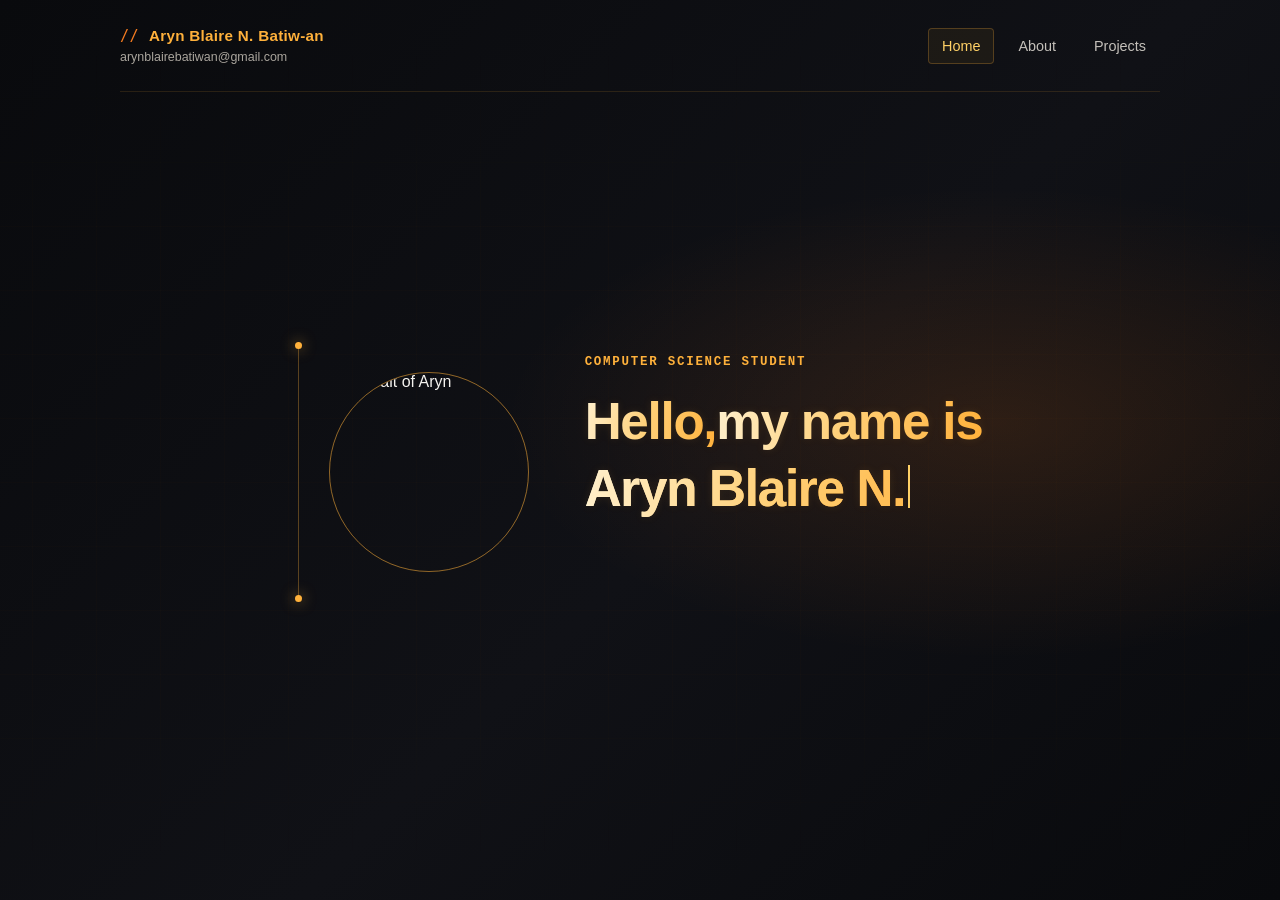
==== index.html @ 96254349 "Add files via upload" ====
<!DOCTYPE html>
<html lang="en">
<head>
  <meta charset="UTF-8">
  <meta name="viewport" content="width=device-width, initial-scale=1">
  <title>Aryn Blaire N. Batiw-an | Portfolio</title>

  <link rel="stylesheet" href="style.css">
</head>

<body>
  <div class="star-trail" aria-hidden="true"></div>

  <header>
    <div class="header__identity">
      <a class="header__name" href="index.html"><strong>Aryn Blaire N. Batiw-an</strong></a>
      <span class="header__email">arynblairebatiwan@gmail.com</span>
    </div>

    <nav aria-label="Main navigation">
      <a href="#home" data-page-link="home">Home</a>
      <a href="#about" data-page-link="about">About</a>
      <a href="projects.html">Projects</a>
    </nav>
  </header>

  <main>
    <section class="hero hero--home" id="home" aria-labelledby="hero-title">
      <img class="hero__portrait" src="images/profile.png" alt="Portrait of Aryn">
      <div class="hero__content">
        <p class="hero__eyebrow">Computer Science Student</p>
        <h1 id="hero-title" aria-label="Hello, my name is Aryn Blaire N. Batiw-an.">
          <span class="hero__hello" aria-hidden="true">Hello,</span><span class="hero__intro" aria-hidden="true"> my name is</span>
          <span id="hero-name" aria-hidden="true">Aryn Blaire N. Batiw-an.</span>
        </h1>
        <div class="hero__actions">
          <a class="hero__button" href="#about">About me <span aria-hidden="true">→</span></a>
          <a class="hero__email" href="https://mail.google.com/mail/?view=cm&amp;fs=1&amp;to=arynblairebatiwan@gmail.com" target="_blank" rel="noopener noreferrer" aria-label="Email me">
            <svg aria-hidden="true" viewBox="0 0 24 24" fill="none">
              <path d="M3.75 6.75h16.5v10.5H3.75z" />
              <path d="m4.5 7.5 7.5 6 7.5-6" />
            </svg>
            <span>Email me</span>
          </a>
        </div>
      </div>
    </section>

    <section class="hero hero--about" id="about" aria-labelledby="about-title" hidden>
      <h1 id="about-title" class="about__title">A little about me</h1>
      <p class="hero__description about__description">
        My journey into technology started at a young age, huddled over my mother’s old laptop.
        Long before I knew what a compiler was, I kept messing with the command line, blindly testing different commands I searched up on the internet
        out of pure curiosity.That childhood tinkering shaped my entire approach to computer science.
        Today, I bring that same relentless curiosity and self-taught resilience to my program.
      </p>
      <div class="about__details">
        <details class="about__card">
          <summary>My background</summary>
          <div class="about__content" popover="manual">
            <p>I am a first-year Computer Science student at the University of the Cordilleras, currently pursuing a Bachelor of Science in Computer Science. I was born and raised in Kapangan, Benguet, and now live in La Trinidad, Benguet.I am a part of the Kankanaey ethnic group, one of the Indigenous peoples collectively known as Igorot, originating from the Cordillera region of Northern Luzon.</p>
            <p>Outside academics, I have a strong interest in digital illustration and visual arts. I enjoy expressing ideas and storytelling through digital artwork, which has also influenced my appreciation for creativity and visual design.</p>
            <p>As I continue developing my knowledge in Computer Science, I aspire to explore opportunities where I can combine my technical and creative interests, particularly in areas such as game development, UI/UX design, and cloud computing.</p>
          </div>
        </details>
        <details class="about__card">
          <summary>My educational attainment</summary>
          <div class="about__content about__content--education" popover="manual">
            <div class="education-timeline" aria-label="Education history">
              <article class="education-timeline__entry">
                <img
                  class="education-timeline__logo"
                  src="images/secb-logo.png"
                  alt="Shekinah Educational Center of Benguet, Inc. logo"
                >
                <div class="education-timeline__details">
                  <h2>Shekinah Educational Center of Benguet, Inc.</h2>
                  <p>Elementary · 2014–2020</p>
                </div>
              </article>
              <article class="education-timeline__entry">
                <img
                  class="education-timeline__logo"
                  src="images/knhs-logo.png"
                  alt="Kapangan National High School logo"
                >
                <div class="education-timeline__details">
                  <h2>Kapangan National High School</h2>
                  <p>Junior High School · 2020–2024</p>
                </div>
              </article>
              <article class="education-timeline__entry">
                <img
                  class="education-timeline__logo"
                  src="images/benhss-logo.png"
                  alt="Benguet National High School logo"
                >
                <div class="education-timeline__details">
                  <h2>Benguet National High School</h2>
                  <p>Senior High School · 2024–2026</p>
                </div>
              </article>
              <article class="education-timeline__entry">
                <img
                  class="education-timeline__logo"
                  src="images/uc-logo-replacement.png"
                  alt="University of the Cordilleras logo"
                >
                <div class="education-timeline__details">
                  <h2>University of the Cordilleras</h2>
                  <p>Ongoing</p>
                </div>
              </article>
            </div>
          </div>
        </details>
        <details class="about__card">
          <summary>My goals</summary>
          <div class="about__content" popover="manual">
            <p>I aim to continuously develop my technical skills, broaden my understanding of Computer Science, and gain practical experience. I am eager to explore different career paths, particularly those that combine technology and creativity, while remaining open to new opportunities for learning and professional growth.</p>
          </div>
        </details>
      </div>
    </section>

    <nav class="page-navigation" aria-label="Previous and next pages">
      <a class="page-navigation__link" id="page-previous" href="#home" hidden>← Home</a>
      <a class="page-navigation__link" id="page-next" href="#about">Next: About →</a>
    </nav>
  </main>

  <script>
    const homeSection = document.querySelector("#home");
    const aboutSection = document.querySelector("#about");
    const pageLinks = document.querySelectorAll("[data-page-link]");
    const pageNavigation = document.querySelector(".page-navigation");
    const previousPageLink = document.querySelector("#page-previous");
    const nextPageLink = document.querySelector("#page-next");

    function showCurrentSection() {
      const showAbout = window.location.hash === "#about";
      homeSection.hidden = showAbout;
      aboutSection.hidden = !showAbout;
      document.body.classList.toggle("about-view", showAbout);
      pageNavigation.hidden = !showAbout;
      previousPageLink.hidden = !showAbout;
      nextPageLink.href = showAbout ? "projects.html" : "#about";
      nextPageLink.textContent = "Next →";

      pageLinks.forEach((link) => {
        if (link.dataset.pageLink === (showAbout ? "about" : "home")) {
          link.setAttribute("aria-current", "page");
        } else {
          link.removeAttribute("aria-current");
        }
      });
    }

    window.addEventListener("hashchange", showCurrentSection);
    showCurrentSection();

    const reducedMotion = window.matchMedia("(prefers-reduced-motion: reduce)");
    const finePointer = window.matchMedia("(pointer: fine)");
    const heroName = document.querySelector("#hero-name");

    if (!reducedMotion.matches && !homeSection.hidden) {
      const nameCharacters = Array.from(heroName.textContent);
      let characterIndex = 0;
      heroName.textContent = "";
      heroName.parentElement.classList.add("is-typing");
      const actions = document.querySelector(".hero__actions");
      actions.classList.add("is-pending");

      const typingTimer = window.setInterval(() => {
        heroName.textContent += nameCharacters[characterIndex];
        characterIndex += 1;

        if (characterIndex === nameCharacters.length) {
          window.clearInterval(typingTimer);
          heroName.parentElement.classList.remove("is-typing");
          window.setTimeout(() => actions.classList.remove("is-pending"), 250);
        }
      }, 75);
    }

    const aboutCards = [...document.querySelectorAll(".about__card")];
    let activeAboutCard = null;
    let hoveredAboutCard = null;
    let aboutCloseTimer = null;

    function clearAboutCloseTimer() {
      window.clearTimeout(aboutCloseTimer);
      aboutCloseTimer = null;
    }

    function closeAboutCard(card = activeAboutCard) {
      if (!card) {
        return;
      }

      const content = card.querySelector("[popover]");
      if (content.matches(":popover-open")) {
        content.hidePopover();
      }
      card.open = false;

      if (activeAboutCard === card) {
        activeAboutCard = null;
      }
    }

    function openAboutCard(card) {
      clearAboutCloseTimer();
      if (activeAboutCard && activeAboutCard !== card) {
        closeAboutCard(activeAboutCard);
      }

      activeAboutCard = card;
      card.open = true;
      const content = card.querySelector("[popover]");
      if (!content.matches(":popover-open")) {
        content.showPopover();
      }
    }

    function scheduleAboutClose(card, delay) {
      clearAboutCloseTimer();
      aboutCloseTimer = window.setTimeout(() => closeAboutCard(card), delay);
    }

    aboutCards.forEach((card) => {
      const summary = card.querySelector("summary");
      const content = card.querySelector("[popover]");

      summary.addEventListener("click", (event) => {
        event.preventDefault();
        if (card.open && hoveredAboutCard !== card) {
          closeAboutCard(card);
        } else {
          openAboutCard(card);
        }
      });

      summary.addEventListener("pointerenter", (event) => {
        if (event.pointerType !== "touch" && finePointer.matches) {
          hoveredAboutCard = card;
          openAboutCard(card);
        }
      });

      summary.addEventListener("pointerleave", (event) => {
        if (event.pointerType !== "touch" && card.open) {
          if (hoveredAboutCard === card) {
            hoveredAboutCard = null;
          }
          scheduleAboutClose(card, 400);
        }
      });

      content.addEventListener("pointerenter", clearAboutCloseTimer);
      content.addEventListener("pointerleave", (event) => {
        if (event.pointerType !== "touch") {
          scheduleAboutClose(card, 80);
        }
      });
    });

    document.addEventListener("pointerdown", (event) => {
      if (activeAboutCard && !activeAboutCard.contains(event.target) &&
          !activeAboutCard.querySelector("[popover]").contains(event.target)) {
        closeAboutCard();
      }
    });

    window.addEventListener("keydown", (event) => {
      if (event.key === "Escape") {
        closeAboutCard();
      }
    });
    const starTrail = document.querySelector(".star-trail");
    let lastStarTime = 0;

    function addCursorStar(event) {
      if (reducedMotion.matches || !finePointer.matches || event.pointerType === "touch") {
        return;
      }

      const now = performance.now();
      if (now - lastStarTime < 45) {
        return;
      }
      lastStarTime = now;

      const star = document.createElement("span");
      star.className = "cursor-star";
      star.style.left = `${event.clientX}px`;
      star.style.top = `${event.clientY}px`;
      star.style.setProperty("--star-size", `${4 + Math.random() * 6}px`);
      star.style.setProperty("--star-drift", `${Math.random() * 32 - 16}px`);
      star.style.setProperty("--star-duration", `${500 + Math.random() * 400}ms`);
      star.style.setProperty("--star-hue", Math.random() > 0.5 ? "#ffd166" : "#ff9a2f");
      starTrail.append(star);
      star.addEventListener("animationend", () => star.remove(), { once: true });

      if (starTrail.childElementCount > 24) {
        starTrail.firstElementChild.remove();
      }
    }

    window.addEventListener("pointermove", addCursorStar, { passive: true });
  </script>
</body>
</html>
---- style.css ----
* {
  box-sizing: border-box;
}

[hidden] {
  display: none !important;
}

body {
  position: relative;
  margin: 0;
  min-height: 100vh;
  min-height: 100svh;
  overflow-x: hidden;
  font-family: "Segoe UI", Arial, sans-serif;
  color: #f5f3ef;
  background:
    radial-gradient(ellipse at 78% 47%, rgb(255 126 25 / 13%), transparent 35%),
    linear-gradient(135deg, #090a0d 0%, #101116 55%, #090a0d 100%);
}

body::before {
  position: fixed;
  z-index: 0;
  pointer-events: none;
  content: "";
  inset: 0;
  opacity: 0.22;
  background-image:
    linear-gradient(rgb(255 177 59 / 7%) 1px, transparent 1px),
    linear-gradient(90deg, rgb(255 177 59 / 7%) 1px, transparent 1px);
  background-position: center center;
  background-size: 64px 64px;
  mask-image: linear-gradient(to bottom, transparent, black 25%, black 78%, transparent);
}

.star-trail {
  position: fixed;
  z-index: 0;
  overflow: hidden;
  pointer-events: none;
  inset: 0;
}

.cursor-star {
  position: absolute;
  width: var(--star-size);
  height: var(--star-size);
  background: var(--star-hue);
  clip-path: polygon(50% 0, 62% 38%, 100% 50%, 62% 62%, 50% 100%, 38% 62%, 0 50%, 38% 38%);
  filter: drop-shadow(0 0 5px var(--star-hue));
  animation: cursor-star-drift var(--star-duration) ease-out forwards;
}

@keyframes cursor-star-drift {
  from {
    opacity: 0.95;
    transform: translate(-50%, -50%) scale(1);
  }

  to {
    opacity: 0;
    transform: translate(calc(-50% + var(--star-drift)), calc(-50% - 24px)) scale(0.15) rotate(45deg);
  }
}

header,
main {
  position: relative;
  z-index: 1;
  width: min(1040px, 88%);
  margin: auto;
}

header {
  display: flex;
  justify-content: space-between;
  align-items: center;
  padding: 27px 0;
  border-bottom: 1px solid rgb(255 177 59 / 13%);
  animation: header-enter 500ms ease-out both;
}

@keyframes header-enter {
  from {
    opacity: 0;
    transform: translateY(-10px);
  }

  to {
    opacity: 1;
    transform: translateY(0);
  }
}

.header__identity {
  display: flex;
  flex-direction: column;
  align-items: flex-start;
  gap: 5px;
}

.header__name {
  font-size: 0.95rem;
  letter-spacing: 0.02em;
  text-decoration: none;
}

.header__name::before {
  margin-right: 10px;
  color: #f47b20;
  content: "//";
  font-family: Consolas, monospace;
}

.header__name strong {
  color: #ffb13b;
}

.header__email {
  color: #aaa59d;
  font-size: 0.78rem;
}

nav {
  display: flex;
  gap: 10px;
}

a {
  color: inherit;
}

nav a {
  padding: 9px 13px;
  border: 1px solid transparent;
  border-radius: 4px;
  color: #c4c0ba;
  font-size: 0.9rem;
  text-decoration: none;
  transition: color 160ms ease, border-color 160ms ease, background 160ms ease;
}

nav a:hover,
nav a:focus-visible {
  border-color: rgb(255 177 59 / 35%);
  color: #ffd166;
  background: rgb(255 177 59 / 7%);
}

nav a[aria-current="page"] {
  border-color: rgb(255 177 59 / 25%);
  color: #ffd166;
  background: rgb(255 177 59 / 6%);
}

main {
  min-height: calc(100svh - 100px);
  display: flex;
  flex-direction: column;
  justify-content: center;
  padding: 30px 0 70px;
}

.hero {
  position: relative;
  padding: 10px 0 10px 30px;
  border-left: 1px solid rgb(255 177 59 / 32%);
  max-width: 760px;
}

.hero--home {
  display: grid;
  grid-template-columns: 200px minmax(0, 1fr);
  align-items: center;
  gap: clamp(24px, 5vw, 56px);
  max-width: 930px;
  margin: auto;
}

.hero--home h1 {
  margin-bottom: 0;
  font-size: clamp(2.2rem, 4vw, 3.25rem);
  letter-spacing: -0.025em;
  line-height: 1.22;
}

.hero--home h1 #hero-name {
  display: block;
  padding-bottom: 0.08em;
  background: linear-gradient(100deg, #fff4d6 0%, #ffd27b 48%, #ffb13b 100%);
  background-clip: text;
  -webkit-text-fill-color: transparent;
  font-weight: 800;
  text-shadow: 0 0 10px rgb(255 177 59 / 10%);
}

.hero--home h1 .hero__hello,
.hero--home h1 .hero__intro {
  display: inline-block;
  padding-bottom: 0.08em;
  background: linear-gradient(100deg, #fff4d6 0%, #ffd27b 48%, #ffb13b 100%);
  background-clip: text;
  -webkit-text-fill-color: transparent;
  font-weight: 800;
  text-shadow: 0 0 10px rgb(255 177 59 / 10%);
}

.hero--home h1 .hero__hello {
  animation: hello-fall 1s cubic-bezier(0.2, 0.75, 0.3, 1) both;
}

.hero--home h1 .hero__intro {
  transform-origin: center;
  animation: intro-arrive 750ms cubic-bezier(0.2, 0.75, 0.3, 1) 650ms both;
}

@keyframes hello-fall {
  0% {
    opacity: 0;
    transform: translateY(-70vh);
  }

  62% {
    opacity: 1;
    transform: translateY(8px);
  }

  78% {
    transform: translateY(-5px);
  }

  90% {
    transform: translateY(2px);
  }

  100% {
    opacity: 1;
    transform: translateY(0);
  }
}

@keyframes intro-arrive {
  from {
    opacity: 0;
    transform: translateX(60px) scale(1.15);
  }

  to {
    opacity: 1;
    transform: translateX(0) scale(1);
  }
}

.hero--home h1.is-typing #hero-name::after {
  display: inline-block;
  height: 0.85em;
  margin-left: 3px;
  border-right: 2px solid #ffd166;
  content: "";
  vertical-align: -0.05em;
  animation: typing-caret 700ms steps(2, start) infinite;
}

@keyframes typing-caret {
  to {
    visibility: hidden;
  }
}

#about:target {
  max-height: none;
  overflow: visible;
}

.hero--about {
  width: min(940px, 100%);
  max-width: 940px;
  margin-inline: auto;
}

#about:target .about__details {
  margin-top: 64px;
}

.hero__portrait {
  display: block;
  width: 200px;
  aspect-ratio: 1;
  border: 1px solid rgb(255 177 59 / 55%);
  border-radius: 50%;
  object-fit: cover;
  object-position: center 20%;
  cursor: default;
  animation: portrait-enter 700ms 80ms cubic-bezier(0.2, 0.75, 0.3, 1) both;
}

@keyframes portrait-enter {
  from {
    opacity: 0;
    transform: translateY(14px) scale(0.9);
  }

  to {
    opacity: 1;
    transform: translateY(0) scale(1);
  }
}

.hero__content > * {
  animation: content-enter 420ms both;
}

.hero__content > h1 {
  animation: none;
}

.hero__content > :nth-child(1) {
  animation-delay: 80ms;
}

.hero__content > :nth-child(2) {
  animation-delay: 150ms;
}

.hero__content > :nth-child(3) {
  animation-delay: 220ms;
}

.hero__content > :nth-child(4) {
  animation-delay: 290ms;
}

@keyframes content-enter {
  from {
    opacity: 0;
    transform: translateY(12px);
  }

  to {
    opacity: 1;
    transform: translateY(0);
  }
}

.projects-page {
  width: min(760px, 100%);
  margin: 0 auto;
}

.project-card {
  margin-top: 24px;
  padding: 20px 22px;
  border: 1px solid rgb(255 177 59 / 22%);
  border-radius: 5px;
  background: rgb(255 255 255 / 3%);
  animation: content-enter 480ms 120ms both;
  transition: transform 220ms ease, border-color 220ms ease, background 220ms ease;
}

.project-card:hover {
  transform: translateY(-4px);
  border-color: rgb(255 177 59 / 45%);
  background: rgb(255 255 255 / 4%);
}

.project-card__type {
  margin: 0 0 8px;
  color: #ffb13b;
  font-family: Consolas, "Courier New", monospace;
  font-size: 0.78rem;
  letter-spacing: 0.1em;
  text-transform: uppercase;
}

.project-card h2 {
  margin: 0 0 10px;
  color: #fff0c2;
  font-size: 1.35rem;
}

.project-card > p:not(.project-card__type) {
  margin: 0 0 12px;
  color: #b5b1aa;
  font-size: 0.95rem;
  line-height: 1.6;
}

.project-card .project-card__note {
  color: #8f8a82;
  font-size: 0.82rem;
}

.project-card__links {
  display: flex;
  flex-wrap: wrap;
  gap: 10px;
  margin-top: 17px;
}

.project-card__links a {
  padding: 8px 11px;
  border: 1px solid rgb(255 177 59 / 38%);
  border-radius: 4px;
  color: #ffd166;
  font-size: 0.85rem;
  text-decoration: none;
  transition: transform 180ms ease, border-color 180ms ease, background 180ms ease;
}

.project-card__links a:hover,
.project-card__links a:focus-visible {
  transform: translateY(-2px);
  border-color: #ffb13b;
  background: rgb(255 177 59 / 8%);
}

.source-page {
  width: min(900px, 100%);
  margin: 0 auto;
}

.source-file {
  margin-top: 24px;
}

.source-file h2 {
  margin: 0 0 10px;
  color: #ffd166;
  font-family: Consolas, "Courier New", monospace;
  font-size: 1rem;
}

.source-file pre {
  max-height: 65vh;
  overflow: auto;
  margin: 0;
  padding: 18px;
  border: 1px solid rgb(255 177 59 / 22%);
  border-radius: 5px;
  background: #08090c;
  color: #e4dfd6;
  font-size: 0.82rem;
  line-height: 1.55;
  tab-size: 4;
}

.source-file code {
  font-family: Consolas, "Courier New", monospace;
  white-space: pre;
}

.source-error {
  color: #ffb13b;
}

body.about-view {
  min-height: 100vh;
  min-height: 100svh;
  height: auto;
  overflow-x: hidden;
  overflow-y: auto;
}

body.about-view main {
  justify-content: flex-start;
  height: auto;
  min-height: calc(100svh - 100px);
  padding: 30px 0 40px;
}

body.home-view {
  display: flex;
  height: 100vh;
  height: 100svh;
  min-height: 0;
  flex-direction: column;
  overflow: hidden;
}

body.home-view header {
  flex: 0 0 auto;
  margin: 0 auto;
}

body.home-view main {
  width: min(1040px, 88%);
  height: auto;
  min-height: 0;
  flex: 1 1 auto;
  margin: 0 auto;
  padding: 16px 0 28px;
}

.page-navigation {
  display: flex;
  width: min(1040px, 88%);
  justify-content: space-between;
  gap: 12px;
  margin: 0 auto;
  padding: 0 0 24px;
}

.page-navigation[hidden] {
  display: none !important;
}

.page-navigation__link {
  display: inline-flex;
  min-height: 42px;
  align-items: center;
  padding: 0 15px;
  border: 1px solid rgb(255 177 59 / 38%);
  border-radius: 4px;
  color: #ffd166;
  background: rgb(255 177 59 / 6%);
  font-size: 0.88rem;
  font-weight: 600;
  text-decoration: none;
  transition: background 160ms ease, border-color 160ms ease, transform 160ms ease;
}

.page-navigation__link:hover,
.page-navigation__link:focus-visible {
  transform: translateY(-2px);
  border-color: #ffb13b;
  background: rgb(255 177 59 / 14%);
}

.hero:not([hidden]) {
  animation: section-enter 260ms ease both;
}

@keyframes section-enter {
  from {
    opacity: 0;
    transform: translateY(10px);
  }

  to {
    opacity: 1;
    transform: translateY(0);
  }
}

.hero--about h1 {
  font-size: clamp(2.4rem, 5.5vw, 4rem);
  line-height: 1.3;
  padding-bottom: 0.15em;
}

.hero--about .about__title {
  margin-bottom: 20px;
  color: #ffd166;
  font-size: clamp(1.8rem, 4vw, 2.8rem);
  letter-spacing: -0.035em;
  line-height: 1.2;
  text-transform: none;
  text-shadow: 0 0 22px rgb(255 177 59 / 18%);
}

.about__details {
  position: relative;
  left: -15px;
  display: grid;
  grid-template-columns: repeat(3, max-content);
  justify-content: center;
  gap: 20px;
  width: calc(100% - 30px);
  max-width: 100%;
  margin-top: 64px;
}

.about__card {
  min-width: 0;
}

.about__card summary {
  display: inline-flex;
  min-height: 50px;
  align-items: center;
  padding: 0 18px;
  border: 1px solid #ffd166;
  border-radius: 4px;
  color: #211508;
  font-family: Consolas, "Courier New", monospace;
  font-size: 1rem;
  letter-spacing: 0.04em;
  background: #ffb13b;
  box-shadow: 0 4px 0 #a94f12, 0 7px 16px rgb(0 0 0 / 24%);
  cursor: pointer;
  list-style: none;
  transition: border-color 120ms ease, background 120ms ease, box-shadow 120ms ease, transform 120ms ease;
}

.about__card summary::-webkit-details-marker {
  display: none;
}

.about__card summary:hover,
.about__card[open] summary {
  border-color: #ffe29a;
  background: #ffc65c;
}

.about__card summary:hover {
  transform: translateY(-1px);
  box-shadow: 0 5px 0 #a94f12, 0 9px 18px rgb(0 0 0 / 28%);
}

.about__card summary:active,
.about__card[open] summary {
  transform: translateY(3px);
  box-shadow: 0 1px 0 #a94f12, 0 2px 6px rgb(0 0 0 / 22%);
}

.about__card summary:focus-visible {
  outline: 2px solid #fff0c2;
  outline-offset: 4px;
}

.about__content {
  position: fixed;
  z-index: 20;
  inset: 50% auto auto 50%;
  width: min(780px, calc(100vw - 32px));
  max-width: none;
  max-height: min(82svh, 48rem);
  overflow: auto;
  overscroll-behavior: contain;
  margin: 0;
  padding: 32px 36px;
  border: 1px solid rgb(255 177 59 / 60%);
  border-radius: 4px;
  background: #111217;
  box-shadow: 0 20px 80px rgb(0 0 0 / 75%), 0 0 28px rgb(255 177 59 / 14%);
  color: #b5b1aa;
  font-size: 1rem;
  line-height: 1.7;
  transform: translate(-50%, -50%);
  opacity: 0;
  transition:
    opacity 240ms ease,
    transform 240ms cubic-bezier(0.2, 0.75, 0.3, 1),
    overlay 240ms allow-discrete,
    display 240ms allow-discrete;
}

.about__content:popover-open {
  transform: translate(-50%, -50%);
  opacity: 1;
}

@starting-style {
  .about__content:popover-open {
    transform: translate(-50%, calc(-50% + 12px));
    opacity: 0;
  }
}

.about__content--education {
  width: min(940px, calc(100vw - 32px));
  max-height: min(90svh, 56rem);
  padding: 38px 44px;
}

.about__content p {
  max-width: none;
  margin: 0 0 14px;
  color: inherit;
  font-size: inherit;
  line-height: inherit;
}

.about__content p:last-child {
  margin-bottom: 0;
}

.education-timeline {
  position: relative;
  display: grid;
  grid-template-columns: repeat(4, minmax(0, 1fr));
  gap: 18px;
  min-width: 760px;
  --education-logo-size: 140px;
}

.education-timeline::before {
  position: absolute;
  top: calc(var(--education-logo-size) + 20px);
  right: 8%;
  left: 8%;
  height: 2px;
  background: rgb(255 177 59 / 40%);
  content: "";
}

.education-timeline__entry {
  position: relative;
  display: flex;
  min-width: 0;
  flex-direction: column;
  align-items: center;
  gap: 24px;
  padding: 0 8px;
  text-align: center;
}

.education-timeline__entry::before {
  position: absolute;
  top: calc(var(--education-logo-size) + 14px);
  left: 50%;
  width: 12px;
  height: 12px;
  border: 2px solid #111217;
  border-radius: 50%;
  background: #ffb13b;
  box-shadow: 0 0 10px rgb(255 177 59 / 55%);
  content: "";
  transform: translateX(-50%);
}

.education-timeline__logo {
  display: block;
  width: var(--education-logo-size);
  height: var(--education-logo-size);
  object-fit: contain;
}

.education-timeline__details h2 {
  margin: 0 0 5px;
  color: #fff0c2;
  font-size: 1rem;
  line-height: 1.4;
}

.education-timeline__details p {
  margin: 0;
  color: #ffb13b;
  font-size: 1rem;
  line-height: 1.4;
}

@media (max-width: 600px) {
  .about__content--education {
    padding: 22px 18px;
  }

  .education-timeline__logo {
    --education-logo-size: 110px;
  }
}

.about__content::backdrop {
  background: rgb(0 0 0 / 38%);
}

.hero::before,
.hero::after {
  position: absolute;
  left: -4px;
  width: 7px;
  height: 7px;
  border-radius: 50%;
  background: #ffb13b;
  box-shadow: 0 0 14px rgb(255 177 59 / 70%);
  content: "";
}

.hero::before {
  top: 0;
}

.hero::after {
  bottom: 0;
}

.hero__eyebrow {
  margin: 0 0 18px;
  color: #ffb13b;
  font-size: 0.78rem;
  font-weight: 700;
  letter-spacing: 0.14em;
  text-transform: uppercase;
  font-family: Consolas, "Courier New", monospace;
}

.hero__eyebrow span {
  padding: 0 6px;
  color: #f47b20;
}

h1 {
  max-width: 850px;
  margin: 0 0 18px;
  background: linear-gradient(100deg, #fff4d6 5%, #ffb13b 56%, #f47b20 100%);
  background-clip: text;
  color: transparent;
  font-size: clamp(2.8rem, 8vw, 5.8rem);
  letter-spacing: -0.065em;
  line-height: 1.2;
}

.hero__description {
  max-width: 550px;
  margin: 0;
  color: #b5b1aa;
  font-size: 1.1rem;
  line-height: 1.7;
}

.about__description {
  position: relative;
  left: -15px;
  width: calc(100% - 30px);
  max-width: 860px;
  margin-inline: auto;
  font-size: 1.25rem;
  line-height: 1.95;
  text-align: center;
}

p {
  max-width: 550px;
  margin: 10px 0;
  color: #b5b1aa;
  font-size: 1.1rem;
  line-height: 1.7;
}

.hero__actions {
  display: flex;
  align-items: center;
  flex-wrap: wrap;
  gap: 12px;
  margin-top: 24px;
}

.hero__actions.is-pending > * {
  opacity: 0;
  transform: translateY(24px);
}

.hero__actions > * {
  transition: opacity 650ms ease, transform 650ms cubic-bezier(0.16, 1, 0.3, 1);
}

.hero__actions > :nth-child(2) {
  transition-delay: 100ms;
}

.hero__actions:not(.is-pending) > * {
  opacity: 1;
  transform: translateY(0);
}

.hero__button {
  display: inline-block;
  padding: 12px 19px;
  border: 1px solid rgb(255 177 59 / 65%);
  border-radius: 4px;
  color: #ffd166;
  background: linear-gradient(100deg, rgb(255 177 59 / 12%), rgb(244 123 32 / 7%));
  font-size: 0.95rem;
  font-weight: 700;
  text-decoration: none;
  transition: opacity 650ms ease, transform 650ms cubic-bezier(0.16, 1, 0.3, 1), box-shadow 160ms ease, background 160ms ease;
}

.hero__button:hover,
.hero__button:focus-visible {
  transform: translateY(-2px);
  background: linear-gradient(100deg, rgb(255 177 59 / 22%), rgb(244 123 32 / 14%));
  box-shadow: 0 0 24px rgb(255 157 47 / 18%);
}

.hero__email {
  display: inline-flex;
  min-height: 44px;
  align-items: center;
  gap: 9px;
  padding: 0 12px;
  border: 1px solid rgb(255 177 59 / 45%);
  border-radius: 4px;
  color: #ffd166;
  background: rgb(255 177 59 / 6%);
  font-size: 0.88rem;
  text-decoration: none;
  transition: opacity 650ms ease, transform 650ms cubic-bezier(0.16, 1, 0.3, 1), color 160ms ease, border-color 160ms ease, background 160ms ease, box-shadow 160ms ease;
}

.hero__email svg {
  width: 20px;
  height: 20px;
  stroke: currentColor;
  stroke-linecap: round;
  stroke-linejoin: round;
  stroke-width: 1.6;
}

.hero__email:hover,
.hero__email:focus-visible {
  border-color: #ffb13b;
  color: #fff0c2;
  background: rgb(255 177 59 / 15%);
  box-shadow: 0 0 20px rgb(255 157 47 / 18%);
}

@media (max-width: 600px) {
  header,
  main,
  .page-navigation {
    width: 90%;
  }

  header {
    align-items: flex-start;
    flex-direction: column;
    gap: 15px;
    padding: 22px 0;
  }

  nav {
    gap: 2px;
    margin-left: -10px;
  }

  nav.page-navigation {
    gap: 10px;
    margin-left: auto;
    padding-bottom: 20px;
  }

  nav a {
    padding: 8px 10px;
    font-size: 0.82rem;
  }

  nav.page-navigation a {
    min-height: 40px;
    padding: 0 12px;
    font-size: 0.78rem;
  }

  main {
    min-height: calc(100svh - 150px);
    padding: 25px 0 45px;
  }

  body.about-view main {
    min-height: calc(100svh - 150px);
    padding: 20px 0 32px;
  }

  .hero {
    padding-left: 19px;
  }

  .about__description {
    left: -10px;
  }

  .about__details {
    left: -10px;
    width: calc(100% - 20px);
    justify-items: center;
  }

  .hero--home {
    grid-template-columns: minmax(0, 1fr);
    gap: 18px;
    justify-items: center;
    text-align: center;
  }

  .hero__portrait {
    width: clamp(96px, 16svh, 132px);
  }

  body.home-view main {
    width: 90%;
    padding: 12px 0 18px;
  }

  body.home-view .hero--home {
    gap: clamp(10px, 2svh, 18px);
  }

  .hero__actions {
    justify-content: center;
  }

  .about__details {
    grid-template-columns: 1fr;
    gap: 14px;
    margin-top: 44px;
  }

  #about:target .about__details {
    margin-top: 44px;
  }

  h1 {
    font-size: clamp(2.7rem, 13vw, 4.5rem);
  }

  .hero--home h1 {
    font-size: clamp(1.9rem, 8vw, 2.6rem);
  }

  .hero--home .hero__actions {
    margin-top: 20px;
  }

  p {
    font-size: 1rem;
  }
}

@media (max-width: 600px) and (max-height: 700px) {
  #about:target {
    padding-top: 8px;
  }

  .hero--about .hero__eyebrow {
    margin-bottom: 8px;
  }

  .hero--about h1 {
    font-size: 2.2rem;
    line-height: 1.1;
    padding-bottom: 0.08em;
  }

  .about__description {
    font-size: 1rem;
    line-height: 1.75;
  }

  .about__details {
    gap: 10px;
    margin-top: 10px;
  }

}

@media (prefers-reduced-motion: reduce) {
  *,
  *::before,
  *::after {
    animation: none !important;
    scroll-behavior: auto !important;
    animation-iteration-count: 1 !important;
    transition-duration: 0.01ms !important;
  }
}
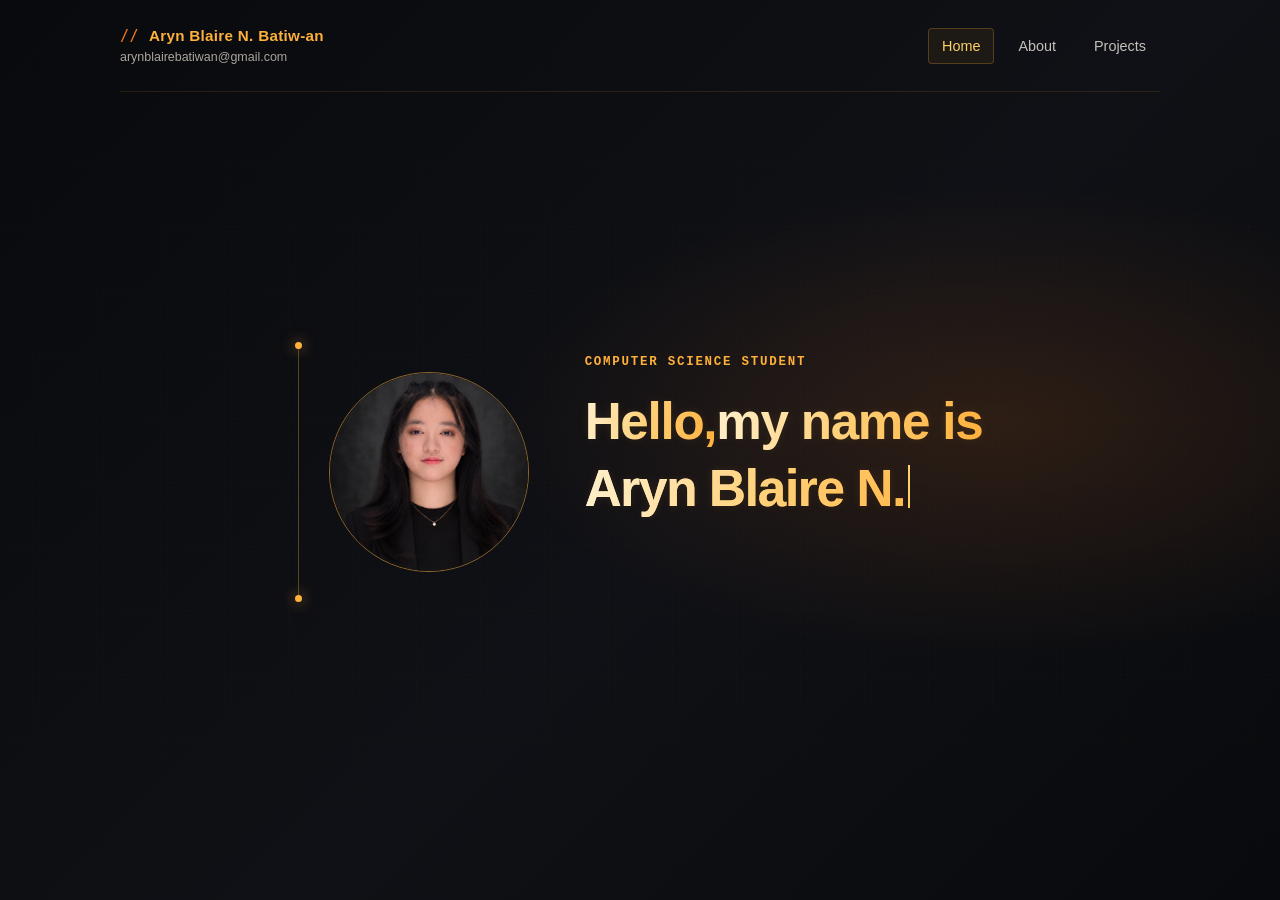
==== commit 854f821c: "Update page layout" ====
--- a/index.html
+++ b/index.html
@@ -49,75 +49,81 @@
     <section class="hero hero--about" id="about" aria-labelledby="about-title" hidden>
       <h1 id="about-title" class="about__title">A little about me</h1>
       <p class="hero__description about__description">
-        My journey into technology started at a young age, huddled over my mother’s old laptop.
-        Long before I knew what a compiler was, I kept messing with the command line, blindly testing different commands I searched up on the internet
-        out of pure curiosity.That childhood tinkering shaped my entire approach to computer science.
-        Today, I bring that same relentless curiosity and self-taught resilience to my program.
+        Hi! I’m Aryn, a first-year Computer Science student who enjoys digital illustration and exploring technology.
       </p>
-      <div class="about__details">
+      <section class="about__profile" aria-label="About me facts">
+        <details class="about__fact">
+          <summary><span>Birthday</span><span class="about__fact-preview">August 8</span></summary>
+          <div class="about__content" popover="manual"><p>August 8, 2008</p></div>
+        </details>
+        <details class="about__fact">
+          <summary><span>Age</span><span class="about__fact-preview">18 years old</span></summary>
+          <div class="about__content" popover="manual"><p>18 years old</p></div>
+        </details>
+        <details class="about__fact">
+          <summary><span>Location</span><span class="about__fact-preview">La Trinidad</span></summary>
+          <div class="about__content" popover="manual"><p>La Trinidad, Benguet</p></div>
+        </details>
+        <details class="about__fact about__fact--college">
+          <summary><span>College</span><span class="about__fact-preview">University of the Cordilleras</span></summary>
+          <div class="about__content" popover="manual">
+            <p>University of the Cordilleras</p>
+            <p>First year · BS Computer Science</p>
+          </div>
+        </details>
+        <details class="about__fact">
+          <summary><span>Hobbies</span><span class="about__fact-preview">Digital illustration</span></summary>
+          <div class="about__content" popover="manual">
+            <p>I enjoy digital illustration, especially creating different character designs and landscapes. I like experimenting with different art apps, color techniques, and visual styles.</p>
+          </div>
+        </details>
+        <details class="about__fact">
+          <summary><span>Skills</span><span class="about__fact-preview">HTML, CSS, Java &amp; more</span></summary>
+          <div class="about__content" popover="manual">
+            <p>HTML and CSS · Java (beginner) · Java Swing (beginner) · Problem-solving · Digital illustration</p>
+          </div>
+        </details>
+        <details class="about__fact">
+          <summary><span>Interests</span><span class="about__fact-preview">Games, UI/UX, cloud</span></summary>
+          <div class="about__content" popover="manual">
+            <p>I’m curious about game development because it combines programming and creativity. I’m also currently learning about UI/UX design and cloud computing.</p>
+          </div>
+        </details>
+      </section>
+      <div class="about__education">
         <details class="about__card">
-          <summary>My background</summary>
-          <div class="about__content" popover="manual">
-            <p>I am a first-year Computer Science student at the University of the Cordilleras, currently pursuing a Bachelor of Science in Computer Science. I was born and raised in Kapangan, Benguet, and now live in La Trinidad, Benguet.I am a part of the Kankanaey ethnic group, one of the Indigenous peoples collectively known as Igorot, originating from the Cordillera region of Northern Luzon.</p>
-            <p>Outside academics, I have a strong interest in digital illustration and visual arts. I enjoy expressing ideas and storytelling through digital artwork, which has also influenced my appreciation for creativity and visual design.</p>
-            <p>As I continue developing my knowledge in Computer Science, I aspire to explore opportunities where I can combine my technical and creative interests, particularly in areas such as game development, UI/UX design, and cloud computing.</p>
-          </div>
-        </details>
-        <details class="about__card">
-          <summary>My educational attainment</summary>
+          <summary>Education timeline</summary>
           <div class="about__content about__content--education" popover="manual">
             <div class="education-timeline" aria-label="Education history">
               <article class="education-timeline__entry">
-                <img
-                  class="education-timeline__logo"
-                  src="images/secb-logo.png"
-                  alt="Shekinah Educational Center of Benguet, Inc. logo"
-                >
+                <img class="education-timeline__logo" src="images/secb-logo.png" alt="Shekinah Educational Center of Benguet, Inc. logo">
                 <div class="education-timeline__details">
                   <h2>Shekinah Educational Center of Benguet, Inc.</h2>
                   <p>Elementary · 2014–2020</p>
                 </div>
               </article>
               <article class="education-timeline__entry">
-                <img
-                  class="education-timeline__logo"
-                  src="images/knhs-logo.png"
-                  alt="Kapangan National High School logo"
-                >
+                <img class="education-timeline__logo" src="images/knhs-logo.png" alt="Kapangan National High School logo">
                 <div class="education-timeline__details">
                   <h2>Kapangan National High School</h2>
                   <p>Junior High School · 2020–2024</p>
                 </div>
               </article>
               <article class="education-timeline__entry">
-                <img
-                  class="education-timeline__logo"
-                  src="images/benhss-logo.png"
-                  alt="Benguet National High School logo"
-                >
+                <img class="education-timeline__logo" src="images/benhss-logo.png" alt="Benguet National High School logo">
                 <div class="education-timeline__details">
                   <h2>Benguet National High School</h2>
                   <p>Senior High School · 2024–2026</p>
                 </div>
               </article>
               <article class="education-timeline__entry">
-                <img
-                  class="education-timeline__logo"
-                  src="images/uc-logo-replacement.png"
-                  alt="University of the Cordilleras logo"
-                >
+                <img class="education-timeline__logo" src="images/uc-logo-replacement.png" alt="University of the Cordilleras logo">
                 <div class="education-timeline__details">
                   <h2>University of the Cordilleras</h2>
                   <p>Ongoing</p>
                 </div>
               </article>
             </div>
-          </div>
-        </details>
-        <details class="about__card">
-          <summary>My goals</summary>
-          <div class="about__content" popover="manual">
-            <p>I aim to continuously develop my technical skills, broaden my understanding of Computer Science, and gain practical experience. I am eager to explore different career paths, particularly those that combine technology and creativity, while remaining open to new opportunities for learning and professional growth.</p>
           </div>
         </details>
       </div>
@@ -183,7 +189,7 @@
       }, 75);
     }
 
-    const aboutCards = [...document.querySelectorAll(".about__card")];
+    const aboutCards = [...document.querySelectorAll(".about__card, .about__fact")];
     let activeAboutCard = null;
     let hoveredAboutCard = null;
     let aboutCloseTimer = null;
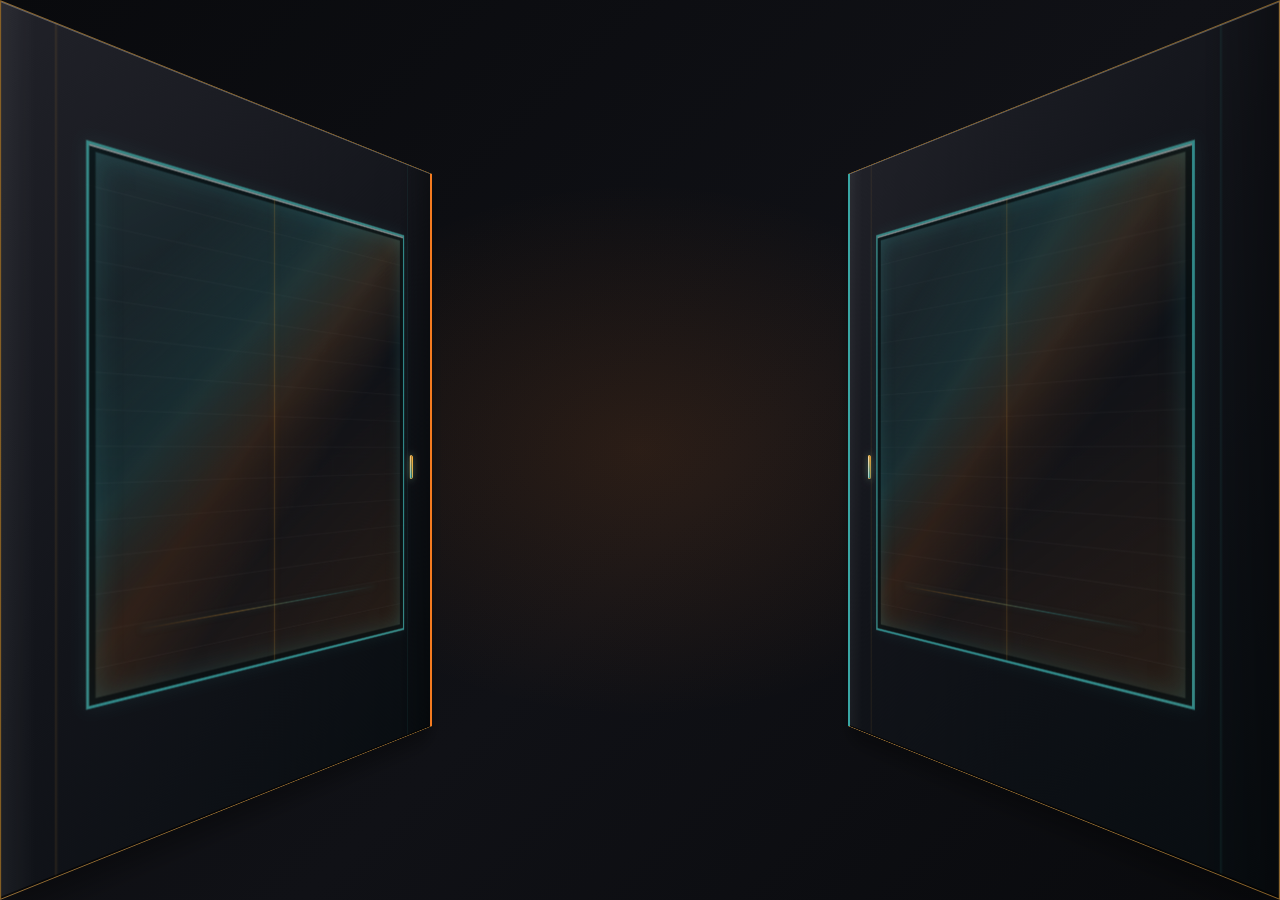
==== commit a7e86e9d: "Add files via upload" ====
--- a/index.html
+++ b/index.html
@@ -6,10 +6,22 @@
   <title>Aryn Blaire N. Batiw-an | Portfolio</title>
 
   <link rel="stylesheet" href="style.css">
+  <script src="theme.js" defer></script>
 </head>
 
 <body>
   <div class="star-trail" aria-hidden="true"></div>
+  <section class="intro-screen" aria-label="Opening animation" aria-modal="true" role="dialog" hidden>
+    <p class="intro-screen__sign" aria-hidden="true">ARYN’S CYBERSPACE <span>OPEN</span></p>
+    <span class="intro-screen__panel intro-screen__panel--left" aria-hidden="true">
+      <span class="intro-screen__door-window"></span>
+      <span class="intro-screen__door-handle"></span>
+    </span>
+    <span class="intro-screen__panel intro-screen__panel--right" aria-hidden="true">
+      <span class="intro-screen__door-window"></span>
+      <span class="intro-screen__door-handle"></span>
+    </span>
+  </section>
 
   <header>
     <div class="header__identity">
@@ -19,8 +31,9 @@
 
     <nav aria-label="Main navigation">
       <a href="#home" data-page-link="home">Home</a>
-      <a href="#about" data-page-link="about">About</a>
-      <a href="projects.html">Projects</a>
+      <a href="#about" data-page-link="about">Personal Information</a>
+      <a href="achievements.html">Achievements</a>
+      <a href="family.html">Family &amp; Friends</a>
     </nav>
   </header>
 
@@ -29,12 +42,12 @@
       <img class="hero__portrait" src="images/profile.png" alt="Portrait of Aryn">
       <div class="hero__content">
         <p class="hero__eyebrow">Computer Science Student</p>
-        <h1 id="hero-title" aria-label="Hello, my name is Aryn Blaire N. Batiw-an.">
+        <h1 id="hero-title" tabindex="-1" aria-label="Hello, my name is Aryn Blaire N. Batiw-an.">
           <span class="hero__hello" aria-hidden="true">Hello,</span><span class="hero__intro" aria-hidden="true"> my name is</span>
           <span id="hero-name" aria-hidden="true">Aryn Blaire N. Batiw-an.</span>
         </h1>
         <div class="hero__actions">
-          <a class="hero__button" href="#about">About me <span aria-hidden="true">→</span></a>
+          <a class="hero__button" href="#about" aria-label="Personal Information"><span aria-hidden="true">→</span></a>
           <a class="hero__email" href="https://mail.google.com/mail/?view=cm&amp;fs=1&amp;to=arynblairebatiwan@gmail.com" target="_blank" rel="noopener noreferrer" aria-label="Email me">
             <svg aria-hidden="true" viewBox="0 0 24 24" fill="none">
               <path d="M3.75 6.75h16.5v10.5H3.75z" />
@@ -47,7 +60,7 @@
     </section>
 
     <section class="hero hero--about" id="about" aria-labelledby="about-title" hidden>
-      <h1 id="about-title" class="about__title">A little about me</h1>
+      <h1 id="about-title" class="about__title">Personal Information</h1>
       <p class="hero__description about__description">
         Hi! I’m Aryn, a first-year Computer Science student who enjoys digital illustration and exploring technology.
       </p>
@@ -90,43 +103,6 @@
           </div>
         </details>
       </section>
-      <div class="about__education">
-        <details class="about__card">
-          <summary>Education timeline</summary>
-          <div class="about__content about__content--education" popover="manual">
-            <div class="education-timeline" aria-label="Education history">
-              <article class="education-timeline__entry">
-                <img class="education-timeline__logo" src="images/secb-logo.png" alt="Shekinah Educational Center of Benguet, Inc. logo">
-                <div class="education-timeline__details">
-                  <h2>Shekinah Educational Center of Benguet, Inc.</h2>
-                  <p>Elementary · 2014–2020</p>
-                </div>
-              </article>
-              <article class="education-timeline__entry">
-                <img class="education-timeline__logo" src="images/knhs-logo.png" alt="Kapangan National High School logo">
-                <div class="education-timeline__details">
-                  <h2>Kapangan National High School</h2>
-                  <p>Junior High School · 2020–2024</p>
-                </div>
-              </article>
-              <article class="education-timeline__entry">
-                <img class="education-timeline__logo" src="images/benhss-logo.png" alt="Benguet National High School logo">
-                <div class="education-timeline__details">
-                  <h2>Benguet National High School</h2>
-                  <p>Senior High School · 2024–2026</p>
-                </div>
-              </article>
-              <article class="education-timeline__entry">
-                <img class="education-timeline__logo" src="images/uc-logo-replacement.png" alt="University of the Cordilleras logo">
-                <div class="education-timeline__details">
-                  <h2>University of the Cordilleras</h2>
-                  <p>Ongoing</p>
-                </div>
-              </article>
-            </div>
-          </div>
-        </details>
-      </div>
     </section>
 
     <nav class="page-navigation" aria-label="Previous and next pages">
@@ -150,8 +126,8 @@
       document.body.classList.toggle("about-view", showAbout);
       pageNavigation.hidden = !showAbout;
       previousPageLink.hidden = !showAbout;
-      nextPageLink.href = showAbout ? "projects.html" : "#about";
-      nextPageLink.textContent = "Next →";
+      nextPageLink.href = showAbout ? "achievements.html" : "#about";
+      nextPageLink.textContent = showAbout ? "Next: Achievements →" : "Next: Personal Information →";
 
       pageLinks.forEach((link) => {
         if (link.dataset.pageLink === (showAbout ? "about" : "home")) {
@@ -189,7 +165,7 @@
       }, 75);
     }
 
-    const aboutCards = [...document.querySelectorAll(".about__card, .about__fact")];
+    const aboutCards = [...document.querySelectorAll(".about__fact")];
     let activeAboutCard = null;
     let hoveredAboutCard = null;
     let aboutCloseTimer = null;
--- a/style.css
+++ b/style.css
@@ -34,6 +34,408 @@
   mask-image: linear-gradient(to bottom, transparent, black 25%, black 78%, transparent);
 }
 
+body::after {
+  position: fixed;
+  z-index: 0;
+  pointer-events: none;
+  content: "";
+  inset: -18%;
+  opacity: 0.62;
+  background:
+    radial-gradient(ellipse at 74% 34%, rgb(244 123 32 / 22%), transparent 25%),
+    radial-gradient(ellipse at 22% 72%, rgb(45 157 157 / 20%), transparent 27%),
+    radial-gradient(ellipse at 88% 82%, rgb(255 177 59 / 12%), transparent 19%);
+  background-size: 140% 140%, 145% 145%, 135% 135%;
+  animation: ambience-drift 18s ease-in-out infinite alternate;
+}
+
+@keyframes ambience-drift {
+  from {
+    background-position: 0% 40%, 100% 60%, 70% 100%;
+  }
+
+  to {
+    background-position: 100% 60%, 0% 40%, 20% 0%;
+  }
+}
+
+.theme-transition {
+  position: fixed;
+  z-index: 100;
+  pointer-events: none;
+  inset: 0;
+  overflow: hidden;
+  opacity: 0;
+  background:
+    radial-gradient(ellipse at 50% 50%, rgb(244 123 32 / 15%), transparent 48%),
+    linear-gradient(135deg, #090a0d, #101116 55%, #090a0d);
+}
+
+.theme-transition::before,
+.theme-transition::after {
+  position: absolute;
+  top: 0;
+  bottom: 0;
+  width: 51%;
+  border: 1px solid rgb(255 177 59 / 46%);
+  background:
+    linear-gradient(90deg, rgb(255 255 255 / 5%), transparent 9% 88%, rgb(0 0 0 / 38%)),
+    linear-gradient(rgb(255 177 59 / 6%) 1px, transparent 1px),
+    linear-gradient(90deg, rgb(57 166 164 / 6%) 1px, transparent 1px),
+    linear-gradient(135deg, #202128, #101116 52%, #080d11);
+  background-size: auto, 52px 52px, 52px 52px, auto;
+  box-shadow: inset 0 1px rgb(255 255 255 / 22%), inset 0 -2px rgb(0 0 0 / 58%);
+  content: "";
+}
+
+.theme-transition::before {
+  left: 0;
+  border-right: 3px solid #f47b20;
+  box-shadow: inset -3px 0 #f47b20, inset 0 1px rgb(255 255 255 / 22%), inset 0 -2px rgb(0 0 0 / 58%), 12px 0 35px rgb(244 123 32 / 20%);
+}
+
+.theme-transition::after {
+  right: 0;
+  border-left: 3px solid #39a6a4;
+  box-shadow: inset 3px 0 #39a6a4, inset 0 1px rgb(255 255 255 / 22%), inset 0 -2px rgb(0 0 0 / 58%), -12px 0 35px rgb(57 166 164 / 17%);
+}
+
+.theme-transition.is-opening {
+  animation: transition-backdrop-open 380ms ease-in-out both;
+}
+
+.theme-transition.is-opening::before {
+  animation: transition-door-left-open 380ms cubic-bezier(0.4, 0, 0.2, 1) both;
+}
+
+.theme-transition.is-opening::after {
+  animation: transition-door-right-open 380ms cubic-bezier(0.4, 0, 0.2, 1) both;
+}
+
+.theme-transition.is-covering {
+  animation: transition-backdrop-cover 380ms ease-in-out both;
+}
+
+.theme-transition.is-covering::before {
+  animation: transition-door-left-cover 380ms cubic-bezier(0.4, 0, 0.2, 1) both;
+}
+
+.theme-transition.is-covering::after {
+  animation: transition-door-right-cover 380ms cubic-bezier(0.4, 0, 0.2, 1) both;
+}
+
+.intro-screen {
+  position: fixed;
+  z-index: 120;
+  perspective: 900px;
+  perspective-origin: center center;
+  display: grid;
+  overflow: hidden;
+  place-items: center;
+  background:
+    radial-gradient(ellipse at 50% 50%, rgb(244 123 32 / 12%), transparent 42%),
+    linear-gradient(135deg, #090a0d, #101116 55%, #090a0d);
+  color: #f5f3ef;
+  inset: 0;
+  isolation: isolate;
+}
+
+.intro-screen.is-closing {
+  animation: intro-screen-exit 400ms cubic-bezier(0.7, 0, 0.2, 1) forwards;
+}
+
+.intro-screen__sign {
+  position: absolute;
+  z-index: 3;
+  top: clamp(24px, 7vh, 58px);
+  left: 50%;
+  margin: 0;
+  padding: 9px 18px;
+  border: 1px solid rgb(57 166 164 / 60%);
+  color: #fff4d6;
+  background: rgb(9 10 13 / 80%);
+  box-shadow: 0 0 18px rgb(57 166 164 / 22%), inset 0 0 16px rgb(244 123 32 / 10%);
+  font-family: Consolas, "Courier New", monospace;
+  font-size: 0.78rem;
+  letter-spacing: 0.16em;
+  text-shadow: 0 0 12px rgb(57 166 164 / 55%);
+  transform: translateX(-50%);
+  transition: opacity 400ms ease, transform 500ms ease;
+}
+
+.intro-screen__sign span {
+  margin-left: 8px;
+  color: #39a6a4;
+  font-size: 0.65rem;
+}
+
+.intro-screen__panel {
+  position: absolute;
+  z-index: 1;
+  top: 0;
+  bottom: 0;
+  width: 50.1%;
+  border: 1px solid rgb(255 177 59 / 50%);
+  background:
+    linear-gradient(90deg, rgb(255 255 255 / 5%), transparent 5% 88%, rgb(0 0 0 / 32%)),
+    linear-gradient(90deg, transparent 0 8%, rgb(255 177 59 / 10%) 8.2%, transparent 8.6% 91%, rgb(57 166 164 / 12%) 91.2%, transparent 91.6%),
+    linear-gradient(135deg, #202128 0%, #12141a 48%, #080d11 100%);
+  box-shadow:
+    inset 0 1px rgb(255 255 255 / 26%),
+    inset 0 -2px rgb(0 0 0 / 62%),
+    inset 0 0 42px rgb(244 123 32 / 10%),
+    0 18px 34px rgb(0 0 0 / 36%);
+  transform-style: preserve-3d;
+  backface-visibility: hidden;
+  will-change: transform;
+  transition: border-color 350ms ease, box-shadow 350ms ease;
+}
+
+.intro-screen__panel::before {
+  position: absolute;
+  z-index: 0;
+  top: -1px;
+  bottom: -1px;
+  width: 36px;
+  border: 1px solid rgb(255 177 59 / 44%);
+  background:
+    linear-gradient(90deg, rgb(255 255 255 / 35%), rgb(255 177 59 / 15%) 12%, #323239 28%, #101217 76%, #030507),
+    linear-gradient(180deg, #55545a, #17191f 18% 82%, #080a0d);
+  content: "";
+  transform-style: preserve-3d;
+  will-change: transform;
+}
+
+.intro-screen__panel--left::before {
+  right: -36px;
+  border-left: 0;
+  transform: rotateY(90deg);
+  transform-origin: left center;
+}
+
+.intro-screen__panel--right::before {
+  left: -36px;
+  border-right: 0;
+  transform: rotateY(-90deg);
+  transform-origin: right center;
+}
+
+.intro-screen__door-window {
+  position: absolute;
+  top: 13%;
+  right: 12%;
+  bottom: 19%;
+  left: 12%;
+  overflow: hidden;
+  border: 3px solid rgb(57 166 164 / 78%);
+  background:
+    linear-gradient(132deg, transparent 17%, rgb(57 166 164 / 15%) 36%, transparent 49%),
+    linear-gradient(310deg, transparent 38%, rgb(244 123 32 / 13%) 52%, transparent 67%),
+    repeating-linear-gradient(0deg, transparent 0 38px, rgb(255 255 255 / 4%) 39px, transparent 40px),
+    linear-gradient(145deg, rgb(57 166 164 / 13%), rgb(15 17 22 / 72%) 54%, rgb(244 123 32 / 12%));
+  box-shadow:
+    inset 0 2px rgb(255 255 255 / 55%),
+    inset 0 0 0 7px rgb(4 7 10 / 72%),
+    inset 0 0 36px rgb(57 166 164 / 32%),
+    0 0 20px rgb(57 166 164 / 9%);
+  transform: translateZ(12px);
+}
+
+.intro-screen__door-window,
+.intro-screen__door-handle {
+  z-index: 1;
+}
+
+.intro-screen__door-window::before,
+.intro-screen__door-window::after {
+  position: absolute;
+  content: "";
+}
+
+.intro-screen__door-window::before {
+  top: 0;
+  bottom: 0;
+  left: 50%;
+  width: 1px;
+  background: rgb(255 177 59 / 26%);
+  box-shadow: 0 0 10px rgb(255 177 59 / 25%);
+}
+
+.intro-screen__door-window::after {
+  right: 12%;
+  bottom: 12%;
+  left: 12%;
+  height: 1px;
+  background: linear-gradient(90deg, transparent, rgb(255 177 59 / 45%), rgb(57 166 164 / 55%), transparent);
+  box-shadow: 0 0 8px rgb(57 166 164 / 34%);
+}
+
+.intro-screen__door-handle {
+  position: absolute;
+  top: 53%;
+  width: 7px;
+  height: 38px;
+  border: 1px solid rgb(255 177 59 / 75%);
+  border-radius: 5px;
+  background: linear-gradient(#ffb13b, #39a6a4);
+  box-shadow:
+    inset 1px 0 rgb(255 255 255 / 58%),
+    inset -2px 0 rgb(0 0 0 / 36%),
+    0 0 14px rgb(57 166 164 / 48%),
+    0 0 20px rgb(244 123 32 / 28%);
+  transform: translateY(-50%);
+}
+
+.intro-screen__panel--left {
+  left: 0;
+  transform-origin: left center;
+  border-right-color: #f47b20;
+  box-shadow:
+    inset -3px 0 #f47b20,
+    inset 0 1px rgb(255 255 255 / 26%),
+    inset 0 -2px rgb(0 0 0 / 62%),
+    0 18px 34px rgb(0 0 0 / 36%);
+}
+
+.intro-screen__panel--left .intro-screen__door-handle {
+  right: 7%;
+}
+
+.intro-screen__panel--right {
+  right: 0;
+  transform-origin: right center;
+  border-left-color: #39a6a4;
+  box-shadow:
+    inset 3px 0 #39a6a4,
+    inset 0 1px rgb(255 255 255 / 26%),
+    inset 0 -2px rgb(0 0 0 / 62%),
+    0 18px 34px rgb(0 0 0 / 36%);
+}
+
+.intro-screen__panel--right .intro-screen__door-handle {
+  left: 7%;
+}
+
+.intro-screen.is-opening .intro-screen__panel--left {
+  animation: intro-door-open-left 1350ms cubic-bezier(0.4, 0, 0.2, 1) both;
+}
+
+.intro-screen.is-opening .intro-screen__panel--right {
+  animation: intro-door-open-right 1350ms cubic-bezier(0.4, 0, 0.2, 1) both;
+}
+
+.intro-screen.is-opening .intro-screen__sign {
+  opacity: 0;
+  transform: translate(-50%, -10px);
+}
+
+@keyframes intro-door-open-left {
+  100% {
+    transform: rotateY(62deg);
+  }
+}
+
+@keyframes intro-door-open-right {
+  100% {
+    transform: rotateY(-62deg);
+  }
+}
+
+@keyframes intro-screen-exit {
+  to {
+    opacity: 0;
+    visibility: hidden;
+    transform: scale(1.16);
+  }
+}
+
+body.is-intro-active > header,
+body.is-intro-active > main {
+  opacity: 0;
+  transform: perspective(1200px) translate3d(0, 0, -240px) scale(0.88);
+  will-change: transform, opacity;
+}
+
+body.is-intro-arriving > header {
+  animation: homepage-zoom-in 850ms cubic-bezier(0.2, 0.75, 0.3, 1) both;
+}
+
+body.is-intro-arriving > main {
+  animation: homepage-zoom-in 850ms cubic-bezier(0.2, 0.75, 0.3, 1) 100ms both;
+}
+
+@keyframes homepage-zoom-in {
+  from {
+    opacity: 0;
+    transform: perspective(1200px) translate3d(0, 0, -240px) scale(0.88);
+  }
+
+  to {
+    opacity: 1;
+    transform: perspective(1200px) translate3d(0, 0, 0) scale(1);
+  }
+}
+
+@keyframes transition-backdrop-open {
+  from {
+    opacity: 1;
+  }
+
+  to {
+    opacity: 0;
+  }
+}
+
+@keyframes transition-backdrop-cover {
+  from {
+    opacity: 0;
+  }
+
+  to {
+    opacity: 1;
+  }
+}
+
+@keyframes transition-door-left-open {
+  from {
+    transform: translateX(0);
+  }
+
+  to {
+    transform: translateX(-102%);
+  }
+}
+
+@keyframes transition-door-right-open {
+  from {
+    transform: translateX(0);
+  }
+
+  to {
+    transform: translateX(102%);
+  }
+}
+
+@keyframes transition-door-left-cover {
+  from {
+    transform: translateX(-102%);
+  }
+
+  to {
+    transform: translateX(0);
+  }
+}
+
+@keyframes transition-door-right-cover {
+  from {
+    transform: translateX(102%);
+  }
+
+  to {
+    transform: translateX(0);
+  }
+}
+
 .star-trail {
   position: fixed;
   z-index: 0;
@@ -132,6 +534,7 @@
 }
 
 nav a {
+  position: relative;
   padding: 9px 13px;
   border: 1px solid transparent;
   border-radius: 4px;
@@ -141,11 +544,30 @@
   transition: color 160ms ease, border-color 160ms ease, background 160ms ease;
 }
 
+nav:not(.page-navigation) a::after {
+  position: absolute;
+  right: 12px;
+  bottom: 4px;
+  left: 12px;
+  height: 1px;
+  content: "";
+  background: linear-gradient(90deg, #f47b20, #ffb13b 55%, #39a6a4);
+  transform: scaleX(0);
+  transform-origin: left;
+  transition: transform 220ms ease;
+}
+
 nav a:hover,
 nav a:focus-visible {
   border-color: rgb(255 177 59 / 35%);
   color: #ffd166;
   background: rgb(255 177 59 / 7%);
+}
+
+nav:not(.page-navigation) a:hover::after,
+nav:not(.page-navigation) a:focus-visible::after,
+nav:not(.page-navigation) a[aria-current="page"]::after {
+  transform: scaleX(1);
 }
 
 nav a[aria-current="page"] {
@@ -277,10 +699,6 @@
   width: min(940px, 100%);
   max-width: 940px;
   margin-inline: auto;
-}
-
-#about:target .about__details {
-  margin-top: 64px;
 }
 
 .hero__portrait {
@@ -343,76 +761,359 @@
   }
 }
 
-.projects-page {
-  width: min(760px, 100%);
+.education-page {
+  width: min(1040px, 100%);
+  max-width: none;
+  padding-left: 0;
+  border-left: 0;
   margin: 0 auto;
 }
 
-.project-card {
-  margin-top: 24px;
-  padding: 20px 22px;
+.education-page > .hero__description {
+  max-width: 760px;
+}
+
+.education-page__section {
+  margin-top: 30px;
+}
+
+.education-page__section > h2 {
+  margin: 0 0 14px;
+  color: #ffd166;
+  font-size: 1.15rem;
+}
+
+.education-page__timeline-wrap {
+  overflow: hidden;
+  padding: 16px 10px 20px;
+  border: 1px solid rgb(255 177 59 / 18%);
+  border-radius: 5px;
+  background: rgb(255 255 255 / 2%);
+  scrollbar-color: rgb(255 177 59 / 45%) transparent;
+}
+
+.education-page__timeline-wrap .education-timeline {
+  width: 100%;
+  min-width: 0;
+  gap: clamp(6px, 1.5vw, 18px);
+  --education-logo-size: clamp(72px, 11vw, 118px);
+}
+
+.education-page__timeline-wrap .education-timeline__details h3,
+.education-page__card h3 {
+  margin: 0 0 6px;
+  color: #fff0c2;
+  font-size: clamp(0.76rem, 1.25vw, 1rem);
+  line-height: 1.4;
+  overflow-wrap: anywhere;
+}
+
+.education-page__timeline-wrap .education-timeline__details p,
+.education-page__card p,
+.education-page__empty {
+  margin: 0;
+  color: #b5b1aa;
+  font-size: 0.92rem;
+  line-height: 1.55;
+}
+
+@media (max-width: 700px) {
+  .education-page__timeline-wrap .education-timeline {
+    grid-template-columns: repeat(2, minmax(0, 1fr));
+    gap: 20px 10px;
+    --education-logo-size: clamp(68px, 20vw, 96px);
+  }
+
+  .education-page__timeline-wrap .education-timeline::before,
+  .education-page__timeline-wrap .education-timeline__entry::before {
+    display: none;
+  }
+
+  .education-page__timeline-wrap .education-timeline__entry {
+    gap: 10px;
+    padding: 10px 6px;
+    border: 1px solid rgb(255 177 59 / 16%);
+    border-radius: 4px;
+    background: rgb(255 255 255 / 2%);
+  }
+
+  .education-page__timeline-wrap .education-timeline__details h3 {
+    font-size: clamp(0.72rem, 2.8vw, 0.88rem);
+  }
+
+  .education-page__timeline-wrap .education-timeline__details p {
+    font-size: 0.78rem;
+  }
+}
+
+.education-page__card {
+  display: flex;
+  align-items: center;
+  gap: 18px;
+  padding: 18px 20px;
   border: 1px solid rgb(255 177 59 / 22%);
   border-radius: 5px;
   background: rgb(255 255 255 / 3%);
-  animation: content-enter 480ms 120ms both;
-  transition: transform 220ms ease, border-color 220ms ease, background 220ms ease;
-}
-
-.project-card:hover {
-  transform: translateY(-4px);
-  border-color: rgb(255 177 59 / 45%);
-  background: rgb(255 255 255 / 4%);
-}
-
-.project-card__type {
-  margin: 0 0 8px;
-  color: #ffb13b;
-  font-family: Consolas, "Courier New", monospace;
+}
+
+.education-page__card img {
+  width: 72px;
+  height: 72px;
+  flex: 0 0 auto;
+  object-fit: contain;
+}
+
+.education-page__empty {
+  padding: 18px 20px;
+  border-left: 2px solid rgb(255 177 59 / 55%);
+  background: rgb(255 255 255 / 3%);
+}
+
+body.achievements-view {
+  display: flex;
+  height: 100vh;
+  height: 100svh;
+  min-height: 0;
+  flex-direction: column;
+  overflow: hidden;
+}
+
+body.achievements-view > header {
+  flex: 0 0 auto;
+}
+
+body.achievements-view > main {
+  width: min(1040px, 88%);
+  min-height: 0;
+  flex: 1 1 auto;
+  justify-content: space-between;
+  gap: 12px;
+  padding: 12px 0 8px;
+}
+
+body.achievements-view .education-page {
+  display: grid;
+  width: 100%;
+  min-height: 0;
+  grid-template-columns: repeat(2, minmax(0, 1fr));
+  align-content: center;
+  align-items: start;
+  gap: 12px 20px;
+}
+
+body.achievements-view .education-page > .hero__eyebrow,
+body.achievements-view .education-page > h1,
+body.achievements-view .education-page > .hero__description,
+body.achievements-view .education-page__section[aria-labelledby="education-title"] {
+  grid-column: 1 / -1;
+}
+
+body.achievements-view .education-page > .hero__eyebrow {
+  margin-bottom: -6px;
+}
+
+body.achievements-view .education-page > h1 {
+  margin-bottom: -8px;
+  font-size: clamp(2.4rem, 5vw, 4.2rem);
+}
+
+body.achievements-view .education-page > .hero__description {
+  font-size: 0.95rem;
+}
+
+body.achievements-view .education-page__section {
+  min-width: 0;
+  margin-top: 0;
+}
+
+body.achievements-view .education-page__section > h2 {
+  margin-bottom: 8px;
+  font-size: 1rem;
+}
+
+body.achievements-view .education-page__timeline-wrap {
+  padding: 10px 8px 12px;
+}
+
+body.achievements-view .education-page__timeline-wrap .education-timeline {
+  --education-logo-size: clamp(58px, 9vh, 86px);
+  gap: 8px;
+}
+
+body.achievements-view .education-page__timeline-wrap .education-timeline__entry {
+  gap: 16px;
+  padding: 0 4px;
+}
+
+body.achievements-view .education-page__timeline-wrap .education-timeline__entry::before {
+  top: calc(var(--education-logo-size) + 10px);
+  width: 10px;
+  height: 10px;
+}
+
+body.achievements-view .education-page__timeline-wrap .education-timeline::before {
+  top: calc(var(--education-logo-size) + 15px);
+}
+
+body.achievements-view .education-page__timeline-wrap .education-timeline__details h3 {
+  margin-bottom: 3px;
+  font-size: clamp(0.7rem, 1vw, 0.84rem);
+}
+
+body.achievements-view .education-page__timeline-wrap .education-timeline__details p,
+body.achievements-view .education-page__card p,
+body.achievements-view .education-page__empty {
   font-size: 0.78rem;
-  letter-spacing: 0.1em;
-  text-transform: uppercase;
-}
-
-.project-card h2 {
-  margin: 0 0 10px;
-  color: #fff0c2;
-  font-size: 1.35rem;
-}
-
-.project-card > p:not(.project-card__type) {
-  margin: 0 0 12px;
-  color: #b5b1aa;
-  font-size: 0.95rem;
-  line-height: 1.6;
-}
-
-.project-card .project-card__note {
-  color: #8f8a82;
-  font-size: 0.82rem;
-}
-
-.project-card__links {
-  display: flex;
-  flex-wrap: wrap;
+  line-height: 1.4;
+}
+
+body.achievements-view .education-page__card {
   gap: 10px;
-  margin-top: 17px;
-}
-
-.project-card__links a {
-  padding: 8px 11px;
-  border: 1px solid rgb(255 177 59 / 38%);
-  border-radius: 4px;
-  color: #ffd166;
-  font-size: 0.85rem;
-  text-decoration: none;
-  transition: transform 180ms ease, border-color 180ms ease, background 180ms ease;
-}
-
-.project-card__links a:hover,
-.project-card__links a:focus-visible {
-  transform: translateY(-2px);
-  border-color: #ffb13b;
-  background: rgb(255 177 59 / 8%);
+  padding: 10px 12px;
+}
+
+body.achievements-view .education-page__card img {
+  width: 48px;
+  height: 48px;
+}
+
+body.achievements-view .education-page__card h3 {
+  margin-bottom: 3px;
+  font-size: 0.84rem;
+}
+
+body.achievements-view .education-page__empty {
+  padding: 10px 12px;
+}
+
+body.achievements-view .page-navigation {
+  width: 100%;
+  flex: 0 0 auto;
+  padding-bottom: 4px;
+}
+
+@media (max-width: 700px) {
+  body.achievements-view > header {
+    gap: 8px;
+    padding: 12px 0;
+  }
+
+  body.achievements-view > main {
+    width: 90%;
+    gap: 8px;
+    padding: 6px 0;
+  }
+
+  body.achievements-view .education-page {
+    gap: 8px 10px;
+  }
+
+  body.achievements-view .education-page > .hero__eyebrow {
+    margin-bottom: -4px;
+    font-size: 0.65rem;
+  }
+
+  body.achievements-view .education-page > h1 {
+    margin-bottom: -6px;
+    font-size: clamp(2rem, 8vw, 3rem);
+  }
+
+  body.achievements-view .education-page > .hero__description {
+    font-size: 0.82rem;
+    line-height: 1.35;
+  }
+
+  body.achievements-view .education-page__section > h2 {
+    margin-bottom: 5px;
+    font-size: 0.88rem;
+  }
+
+  body.achievements-view .education-page__timeline-wrap .education-timeline {
+    gap: 6px;
+    --education-logo-size: clamp(42px, 10vw, 64px);
+  }
+
+  body.achievements-view .education-page__timeline-wrap .education-timeline__entry {
+    gap: 5px;
+    padding: 5px 3px;
+  }
+
+  body.achievements-view .education-page__timeline-wrap .education-timeline__details h3 {
+    font-size: clamp(0.62rem, 2.4vw, 0.75rem);
+    line-height: 1.2;
+  }
+
+  body.achievements-view .education-page__timeline-wrap .education-timeline__details p {
+    font-size: 0.65rem;
+    line-height: 1.2;
+  }
+
+  body.achievements-view .education-page__card {
+    align-items: flex-start;
+    gap: 6px;
+    padding: 7px;
+  }
+
+  body.achievements-view .education-page__card img {
+    width: 32px;
+    height: 32px;
+  }
+
+  body.achievements-view .education-page__card h3 {
+    font-size: 0.72rem;
+    line-height: 1.2;
+  }
+
+  body.achievements-view .education-page__card p,
+  body.achievements-view .education-page__empty {
+    font-size: 0.68rem;
+    line-height: 1.25;
+  }
+
+  body.achievements-view .education-page__empty {
+    padding: 7px;
+  }
+
+  body.achievements-view .page-navigation__link {
+    min-height: 34px;
+    padding: 0 9px;
+    font-size: 0.72rem;
+  }
+}
+
+@media (max-height: 700px) {
+  body.achievements-view > header {
+    padding: 8px 0;
+  }
+
+  body.achievements-view > main {
+    gap: 4px;
+    padding: 4px 0;
+  }
+
+  body.achievements-view .education-page {
+    gap: 5px 12px;
+  }
+
+  body.achievements-view .education-page > h1 {
+    font-size: clamp(1.9rem, 5vh, 2.8rem);
+  }
+
+  body.achievements-view .education-page__timeline-wrap {
+    padding: 6px;
+  }
+
+  body.achievements-view .education-page__timeline-wrap .education-timeline {
+    --education-logo-size: clamp(38px, 7vh, 56px);
+  }
+
+  body.achievements-view .education-page__timeline-wrap .education-timeline__entry {
+    gap: 9px;
+  }
+
+  body.achievements-view .education-page__section > h2 {
+    margin-bottom: 4px;
+  }
 }
 
 .source-page {
@@ -455,18 +1156,18 @@
 }
 
 body.about-view {
-  min-height: 100vh;
-  min-height: 100svh;
-  height: auto;
-  overflow-x: hidden;
-  overflow-y: auto;
+  height: 100vh;
+  height: 100svh;
+  min-height: 0;
+  overflow: hidden;
 }
 
 body.about-view main {
-  justify-content: flex-start;
-  height: auto;
-  min-height: calc(100svh - 100px);
-  padding: 30px 0 40px;
+  justify-content: center;
+  height: calc(100svh - 100px);
+  min-height: 0;
+  overflow: hidden;
+  padding: 18px 0 24px;
 }
 
 body.home-view {
@@ -559,64 +1260,69 @@
   text-shadow: 0 0 22px rgb(255 177 59 / 18%);
 }
 
-.about__details {
+.about__profile {
   position: relative;
   left: -15px;
   display: grid;
-  grid-template-columns: repeat(3, max-content);
-  justify-content: center;
-  gap: 20px;
+  grid-template-columns: repeat(3, minmax(0, 1fr));
+  gap: 12px;
   width: calc(100% - 30px);
   max-width: 100%;
-  margin-top: 64px;
-}
-
-.about__card {
+  margin: 24px auto 0;
+}
+
+.about__fact {
   min-width: 0;
 }
 
-.about__card summary {
-  display: inline-flex;
-  min-height: 50px;
-  align-items: center;
-  padding: 0 18px;
-  border: 1px solid #ffd166;
-  border-radius: 4px;
-  color: #211508;
-  font-family: Consolas, "Courier New", monospace;
-  font-size: 1rem;
-  letter-spacing: 0.04em;
-  background: #ffb13b;
-  box-shadow: 0 4px 0 #a94f12, 0 7px 16px rgb(0 0 0 / 24%);
+.about__fact summary {
+  display: flex;
+  min-height: 78px;
+  flex-direction: column;
+  justify-content: center;
+  gap: 7px;
+  overflow: hidden;
+  padding: 12px 15px;
+  border: 1px solid rgb(255 177 59 / 25%);
+  border-radius: 5px;
+  background: linear-gradient(145deg, rgb(255 255 255 / 4%), rgb(255 177 59 / 3%));
   cursor: pointer;
   list-style: none;
-  transition: border-color 120ms ease, background 120ms ease, box-shadow 120ms ease, transform 120ms ease;
-}
-
-.about__card summary::-webkit-details-marker {
+  transition: border-color 180ms ease, background 180ms ease, transform 180ms ease;
+}
+
+.about__fact summary::-webkit-details-marker {
   display: none;
 }
 
-.about__card summary:hover,
-.about__card[open] summary {
-  border-color: #ffe29a;
-  background: #ffc65c;
-}
-
-.about__card summary:hover {
-  transform: translateY(-1px);
-  box-shadow: 0 5px 0 #a94f12, 0 9px 18px rgb(0 0 0 / 28%);
-}
-
-.about__card summary:active,
-.about__card[open] summary {
-  transform: translateY(3px);
-  box-shadow: 0 1px 0 #a94f12, 0 2px 6px rgb(0 0 0 / 22%);
-}
-
-.about__card summary:focus-visible {
-  outline: 2px solid #fff0c2;
-  outline-offset: 4px;
+.about__fact summary span:first-child {
+  color: #ffb13b;
+  font-family: Consolas, "Courier New", monospace;
+  font-size: 0.78rem;
+  letter-spacing: 0.1em;
+  text-transform: uppercase;
+}
+
+.about__fact-preview {
+  overflow: hidden;
+  color: #f5f3ef;
+  font-size: 0.92rem;
+  line-height: 1.4;
+  text-overflow: ellipsis;
+  white-space: nowrap;
+}
+
+.about__fact summary:hover,
+.about__fact[open] summary {
+  transform: translateY(-2px);
+  border-color: rgb(45 157 157 / 72%);
+  background: linear-gradient(120deg, rgb(244 123 32 / 10%), rgb(45 157 157 / 12%));
+  box-shadow: 0 8px 22px rgb(45 157 157 / 10%);
+}
+
+.about__fact summary:focus-visible {
+  outline: 2px solid #ffb13b;
+  outline-offset: 3px;
 }
 
 .about__content {
@@ -630,10 +1336,10 @@
   overscroll-behavior: contain;
   margin: 0;
   padding: 32px 36px;
-  border: 1px solid rgb(255 177 59 / 60%);
+  border: 1px solid rgb(244 123 32 / 72%);
   border-radius: 4px;
   background: #111217;
-  box-shadow: 0 20px 80px rgb(0 0 0 / 75%), 0 0 28px rgb(255 177 59 / 14%);
+  box-shadow: 0 20px 80px rgb(0 0 0 / 75%), 0 0 28px rgb(244 123 32 / 18%), 0 0 48px rgb(45 157 157 / 12%);
   color: #b5b1aa;
   font-size: 1rem;
   line-height: 1.7;
@@ -658,12 +1364,6 @@
   }
 }
 
-.about__content--education {
-  width: min(940px, calc(100vw - 32px));
-  max-height: min(90svh, 56rem);
-  padding: 38px 44px;
-}
-
 .about__content p {
   max-width: none;
   margin: 0 0 14px;
@@ -681,7 +1381,7 @@
   display: grid;
   grid-template-columns: repeat(4, minmax(0, 1fr));
   gap: 18px;
-  min-width: 760px;
+  min-width: 0;
   --education-logo-size: 140px;
 }
 
@@ -720,6 +1420,16 @@
   transform: translateX(-50%);
 }
 
+.education-timeline__entry:nth-child(even)::before {
+  background: #39a6a4;
+  box-shadow: 0 0 12px rgb(57 166 164 / 75%);
+}
+
+.education-timeline__entry:nth-child(odd)::before {
+  background: #f47b20;
+  box-shadow: 0 0 12px rgb(244 123 32 / 75%);
+}
+
 .education-timeline__logo {
   display: block;
   width: var(--education-logo-size);
@@ -742,8 +1452,18 @@
 }
 
 @media (max-width: 600px) {
-  .about__content--education {
-    padding: 22px 18px;
+  body.about-view {
+    height: auto;
+    min-height: 100svh;
+    overflow-x: hidden;
+    overflow-y: auto;
+  }
+
+  body.about-view main {
+    height: auto;
+    min-height: calc(100svh - 150px);
+    overflow: visible;
+    padding: 20px 0 32px;
   }
 
   .education-timeline__logo {
@@ -769,10 +1489,29 @@
 
 .hero::before {
   top: 0;
+  background: #f47b20;
+  box-shadow: 0 0 16px rgb(244 123 32 / 85%);
+  animation: signal-pulse 2.4s ease-in-out infinite;
 }
 
 .hero::after {
   bottom: 0;
+  background: #39a6a4;
+  box-shadow: 0 0 16px rgb(57 166 164 / 85%);
+  animation: signal-pulse 2.4s ease-in-out -1.2s infinite;
+}
+
+@keyframes signal-pulse {
+  0%,
+  100% {
+    transform: scale(0.8);
+    opacity: 0.65;
+  }
+
+  50% {
+    transform: scale(1.35);
+    opacity: 1;
+  }
 }
 
 .hero__eyebrow {
@@ -872,6 +1611,16 @@
   transform: translateY(-2px);
   background: linear-gradient(100deg, rgb(255 177 59 / 22%), rgb(244 123 32 / 14%));
   box-shadow: 0 0 24px rgb(255 157 47 / 18%);
+}
+
+.hero__button span {
+  display: inline-block;
+  transition: transform 180ms ease;
+}
+
+.hero__button:hover span,
+.hero__button:focus-visible span {
+  transform: translateX(4px);
 }
 
 .hero__email {
@@ -960,10 +1709,17 @@
     left: -10px;
   }
 
-  .about__details {
+  .about__profile {
     left: -10px;
     width: calc(100% - 20px);
-    justify-items: center;
+    grid-template-columns: repeat(2, minmax(0, 1fr));
+    gap: 10px;
+    margin-top: 30px;
+  }
+
+  .about__fact summary {
+    min-height: 74px;
+    padding: 10px 12px;
   }
 
   .hero--home {
@@ -990,16 +1746,6 @@
     justify-content: center;
   }
 
-  .about__details {
-    grid-template-columns: 1fr;
-    gap: 14px;
-    margin-top: 44px;
-  }
-
-  #about:target .about__details {
-    margin-top: 44px;
-  }
-
   h1 {
     font-size: clamp(2.7rem, 13vw, 4.5rem);
   }
@@ -1037,11 +1783,28 @@
     line-height: 1.75;
   }
 
-  .about__details {
-    gap: 10px;
-    margin-top: 10px;
-  }
-
+  .about__profile {
+    grid-template-columns: 1fr;
+    gap: 8px;
+    margin-top: 22px;
+  }
+
+}
+
+@media (min-width: 601px) and (max-height: 700px) {
+  body.about-view {
+    height: auto;
+    min-height: 100svh;
+    overflow-x: hidden;
+    overflow-y: auto;
+  }
+
+  body.about-view main {
+    height: auto;
+    min-height: calc(100svh - 100px);
+    overflow: visible;
+    justify-content: flex-start;
+  }
 }
 
 @media (prefers-reduced-motion: reduce) {
